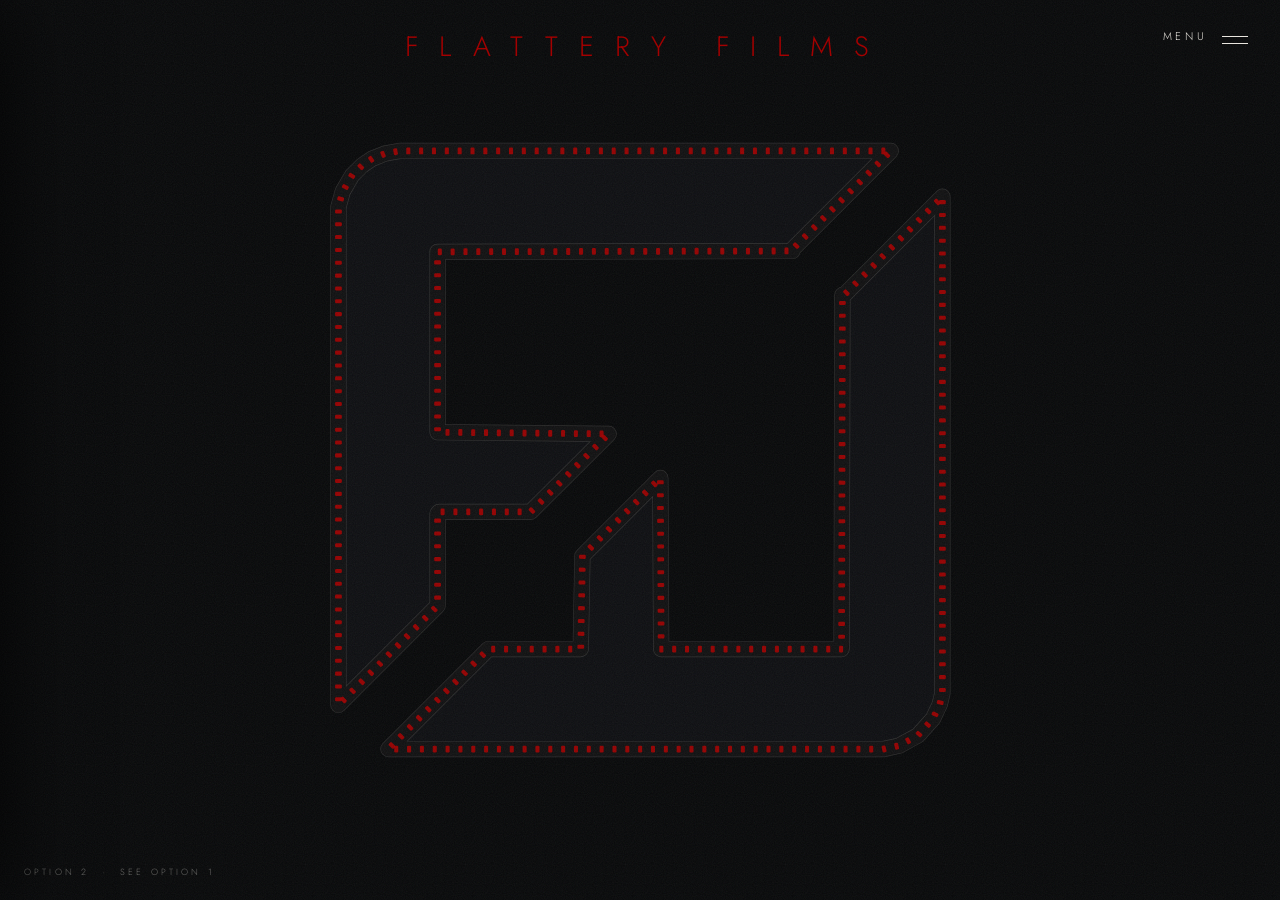
==== option-2/index.html @ 68438671 "Add option 2: a write-up screen opens every section Lives in option-2/ (preview.wilbeaucher.com/opti" ====
<!DOCTYPE html>
<html lang="en">
<head>
<meta charset="utf-8">
<meta name="viewport" content="width=device-width, initial-scale=1">
<meta name="robots" content="noindex">
<title>Flattery Films — option 2</title>
<link rel="stylesheet" href="site.css">
</head>
<body>
<div id="app"></div>
<div class="grain"></div>
<a class="option-tag" href="../">OPTION 2 &nbsp;·&nbsp; SEE OPTION 1</a>
<div class="cut"></div>
<script src="site.js"></script>
</body>
</html>
---- option-2/site.css ----
@import url('https://fonts.googleapis.com/css2?family=Jost:wght@300;400&display=swap');

/* =====================================================================
   FLATTERY FILMS — shared styles (every page loads this file)
   ===================================================================== */
:root{
  --bg:#08090a; --ink:#e9e6df; --dim:rgba(233,230,223,.65); --faint:rgba(233,230,223,.42);
  --line:rgba(233,230,223,.14); --panel:#0b0c0d; --red:#A30101;
}
*{box-sizing:border-box;margin:0;padding:0}
body{background:var(--bg);color:var(--ink);font-family:"Jost",system-ui,sans-serif;font-weight:300;min-height:100vh;overflow-x:hidden}
a{color:inherit}

/* wordmark — always links home */
.wordmark{position:fixed;top:26px;left:50%;transform:translateX(-50%);z-index:30;
  color:var(--red);text-decoration:none;font-weight:300;font-size:28px;letter-spacing:.75em;padding-left:.52em;
  white-space:nowrap;transition:opacity .4s}
.wordmark:hover{opacity:.75}
.open .wordmark{opacity:0;pointer-events:none}

/* menu button */
.burger{position:fixed;top:28px;right:32px;z-index:30;background:none;border:0;cursor:pointer;
  color:var(--ink);display:flex;align-items:center;gap:14px;font:inherit;font-size:11px;letter-spacing:.35em}
.burger i{display:block;width:26px;height:1px;background:currentColor;position:relative}
.burger i::after{content:"";position:absolute;left:0;top:7px;width:26px;height:1px;background:currentColor}

/* menu panel */
.nav{position:fixed;inset:0 auto 0 0;width:min(560px,100%);background:var(--panel);z-index:40;
  transform:translateX(-100%);transition:transform .7s cubic-bezier(.7,0,.2,1);overflow-y:auto;box-shadow:0 0 80px rgba(0,0,0,.8)}
.open .nav{transform:none}
.scrim{position:fixed;inset:0;background:rgba(0,0,0,.25);opacity:0;pointer-events:none;transition:opacity .6s;z-index:35}
.open .scrim{opacity:1;pointer-events:auto}
.close{position:absolute;top:28px;right:32px;width:22px;height:22px;background:none;border:0;cursor:pointer}
.close::before,.close::after{content:"";position:absolute;left:0;top:50%;width:100%;height:1px;background:var(--ink);transform:rotate(45deg)}
.close::after{transform:rotate(-45deg)}
.nav-home{position:absolute;top:30px;left:44px;font-size:15px;letter-spacing:.35em;color:var(--red);text-decoration:none}

.list{margin-top:120px;border-top:1px solid var(--line)}
.item{border-bottom:1px solid var(--line)}
.head{width:100%;display:flex;justify-content:space-between;align-items:center;background:none;border:0;color:var(--ink);
  cursor:pointer;padding:30px 44px;font:inherit;font-size:15px;letter-spacing:.42em;text-align:left;transition:color .3s}
.head:hover{color:#fff}
.chev{width:9px;height:9px;border-right:1px solid var(--dim);border-bottom:1px solid var(--dim);transform:rotate(45deg) translateY(-3px);transition:transform .4s}
.item.is-open .chev{transform:rotate(-135deg) translateY(-3px)}
.body{display:grid;grid-template-rows:0fr;transition:grid-template-rows .55s ease}
.item.is-open .body{grid-template-rows:1fr}
.body>div{overflow:hidden}
.inner{padding:0 44px 34px;color:var(--dim);font-size:14px;line-height:1.7;letter-spacing:.03em}
.stills{display:grid;grid-template-columns:repeat(3,1fr);gap:10px;margin-top:4px;padding-bottom:20px}
.stills a,.stills span{display:block;aspect-ratio:3/4;position:relative;text-decoration:none;
  background:linear-gradient(160deg,#25272a,#121314) center/cover}
.stills a{filter:grayscale(1) brightness(1.15);transition:filter .5s}
.stills a:hover{filter:none}
.stills b{position:absolute;left:0;bottom:-20px;font-weight:300;font-size:10px;letter-spacing:.25em;color:var(--dim);white-space:nowrap}
.stills span{opacity:.45}

/* WHO in the menu: portrait thumbnails, name underneath (DARK-style) */
.people{display:grid;grid-template-columns:repeat(3,1fr);gap:22px 12px;margin-top:4px;padding-bottom:6px}
.people a{display:block;text-decoration:none}
.people i{display:block;aspect-ratio:3/4;background:#121314 center/cover;filter:grayscale(1) brightness(1.15);transition:filter .5s}
.people a:hover i,.people a:focus-visible i{filter:none}
.people b{display:block;margin-top:10px;font-weight:300;font-size:10px;line-height:1.7;letter-spacing:.25em;color:var(--dim);transition:color .3s}
.people a:hover b{color:#fff}
.people a.here b{color:var(--ink)}
.people a.here b::before{content:"";display:inline-block;width:12px;height:1px;background:var(--red);vertical-align:middle;margin-right:8px}
.inner .more{display:inline-block;margin-top:14px;color:var(--ink);text-decoration:none;font-size:10px;letter-spacing:.35em;border-bottom:1px solid var(--red);padding-bottom:5px}

.plain{list-style:none;padding:36px 44px}
.plain a,.plain span{display:inline-block;color:var(--ink);text-decoration:none;font-size:15px;letter-spacing:.42em;padding:9px 0;transition:opacity .3s}
.plain a:hover{opacity:.6}
.soon{opacity:.3;cursor:default}
.soon::after{content:" · soon";font-size:10px;letter-spacing:.25em}

@media (max-width:560px){
  .wordmark{font-size:12px;letter-spacing:.42em;padding-left:.42em;top:30px;left:24px;transform:none}
  .head,.plain{padding-left:24px;padding-right:24px}
  .inner{padding:0 24px 30px}
  .burger{right:20px}.close{right:20px}.nav-home{left:24px}
}

/* =====================================================================
   HOME — film-strip logo (index.html on the site)
   ===================================================================== */
.hero{min-height:100vh;display:grid;place-items:center}
#logo{width:min(86vmin,720px);aspect-ratio:1;display:block;touch-action:none}
.lightbox{position:fixed;inset:0;z-index:50;background:rgba(5,5,6,.92);display:grid;place-items:center;
  opacity:0;pointer-events:none;transition:opacity .5s;cursor:zoom-out;padding:24px}
.lightbox.show{opacity:1;pointer-events:auto}
.lightbox figure{max-width:min(1000px,100%);text-align:center}
.lightbox img{max-width:100%;max-height:68vh;display:block;margin:0 auto;box-shadow:0 30px 80px rgba(0,0,0,.6)}
.lightbox p{margin-top:22px;color:var(--dim);font-size:14px;letter-spacing:.08em;line-height:1.7}
.story-link{display:inline-block;margin-top:18px;color:var(--ink);font-size:11px;letter-spacing:.38em;text-decoration:none;
  border-bottom:1px solid var(--red);padding-bottom:6px;cursor:pointer}
.story-link:hover{color:#fff}

/* =====================================================================
   SCROLL STORY — projects + WHO (what/thin-space/index.html on the site)
   ===================================================================== */
html.snap{scroll-snap-type:y mandatory}
.step{height:100vh;scroll-snap-align:start}

/* background stills */
.bg{position:fixed;inset:0;background:#0d0e10 center/cover no-repeat;opacity:0;transform:scale(1.08);
   transition:opacity 1.6s ease, transform 9s ease-out;filter:saturate(1.05) contrast(1.06) brightness(.9)}
.bg.on{opacity:1;transform:scale(1)}
.shade{position:fixed;inset:0;pointer-events:none;
  background:linear-gradient(90deg,rgba(6,6,7,.85) 0%,rgba(6,6,7,.45) 42%,rgba(6,6,7,0) 70%),
             radial-gradient(ellipse at center,rgba(0,0,0,0) 45%,rgba(0,0,0,.6) 100%)}
.grain{position:fixed;inset:-50%;pointer-events:none;opacity:.07;animation:grain 1.2s steps(6) infinite;
  background-image:url("data:image/svg+xml,%3Csvg xmlns='http://www.w3.org/2000/svg' width='160' height='160'%3E%3Cfilter id='n'%3E%3CfeTurbulence type='fractalNoise' baseFrequency='.9' numOctaves='2'/%3E%3C/filter%3E%3Crect width='100%25' height='100%25' filter='url(%23n)'/%3E%3C/svg%3E")}
@keyframes grain{0%{transform:translate(0,0)}25%{transform:translate(-3%,2%)}50%{transform:translate(2%,-3%)}75%{transform:translate(-2%,-1%)}100%{transform:translate(0,0)}}

/* breadcrumb (way back) */
.crumb{position:fixed;top:80px;left:7vw;z-index:20;font-size:10px;letter-spacing:.35em;color:var(--faint)}
.crumb a,.crumb button{text-decoration:none;color:var(--dim);background:none;border:0;font:inherit;letter-spacing:inherit;cursor:pointer}
.crumb a:hover,.crumb button:hover{color:var(--ink)}

/* chapter text */
.copy{position:fixed;left:7vw;bottom:19vh;width:min(500px,86vw);z-index:10}
.chap{position:absolute;left:0;bottom:0;width:100%;opacity:0;transform:translateY(28px);pointer-events:none;
      transition:opacity .9s ease, transform 1.1s cubic-bezier(.2,.7,.2,1)}
.chap.on{opacity:1;transform:none;pointer-events:auto;transition-delay:.35s}
.chap.gone{transform:translateY(-28px)}
.kicker{font-size:11px;letter-spacing:.38em;color:var(--dim);margin-bottom:22px}
.kicker::before{content:"";display:inline-block;width:26px;height:1px;background:var(--red);vertical-align:middle;margin-right:14px}
.chap h2{font-weight:300;font-size:clamp(26px,3.6vw,46px);line-height:1.25;letter-spacing:.5em;margin-bottom:26px;
         transition:letter-spacing 1.6s cubic-bezier(.2,.7,.2,1)}
.chap.on h2{letter-spacing:.24em}
.chap p{font-size:15px;line-height:1.85;letter-spacing:.04em;color:rgba(233,230,223,.78)}
.chap .credits{margin-top:22px;font-size:10px;letter-spacing:.32em;color:var(--faint)}
.chap .credits b{font-weight:300;color:var(--ink)}

/* LISTEN — Will's voice telling the story behind the still */
.listen{margin-top:26px;display:inline-flex;align-items:center;gap:12px;background:none;border:0;color:var(--ink);
  font:inherit;font-size:10px;letter-spacing:.35em;cursor:pointer}
.listen::before{content:"";width:0;height:0;border-left:7px solid var(--red);border-top:5px solid transparent;border-bottom:5px solid transparent}
.listen.playing::before{width:7px;height:9px;border:0;border-left:2px solid var(--red);border-right:2px solid var(--red);box-sizing:border-box}
.listen.soon{opacity:.38;cursor:default}

/* a name or phrase marked with a hand-drawn red stroke */
.mark{position:relative;white-space:nowrap;color:var(--ink)}
.mark svg{position:absolute;left:-3%;bottom:-7px;width:106%;height:10px;overflow:visible}
.mark path{fill:none;stroke:var(--red);stroke-width:1.4;stroke-linecap:round;stroke-dasharray:200;stroke-dashoffset:200;transition:stroke-dashoffset 1.4s ease .9s}
.chap.on .mark path{stroke-dashoffset:0}

/* chapter counter (right) */
.count{position:fixed;right:34px;top:50%;transform:translateY(-50%);z-index:10;display:flex;flex-direction:column;align-items:center;gap:14px;
       font-size:10px;letter-spacing:.3em;color:var(--dim)}
.count i{display:block;width:1px;height:110px;background:var(--line);position:relative}
.count i b{position:absolute;left:0;top:0;width:1px;background:var(--red);transition:height .9s ease}

/* next chapter hint (bottom) */
.next{position:fixed;left:50%;bottom:34px;transform:translateX(-50%);z-index:10;background:none;border:0;color:var(--dim);
      font:inherit;font-size:10px;letter-spacing:.38em;cursor:pointer;display:flex;flex-direction:column;align-items:center;gap:14px;transition:opacity .6s}
.next:hover{color:var(--ink)}
.pill{width:13px;height:24px;border:1px solid var(--faint);border-radius:8px;position:relative}
.pill::after{content:"";position:absolute;left:50%;top:4px;width:3px;height:5px;margin-left:-1.5px;border-radius:2px;background:var(--ink);animation:pill 2s ease-in-out infinite}
@keyframes pill{0%{transform:translateY(0);opacity:1}70%{transform:translateY(9px);opacity:0}100%{opacity:0}}
.last .next{opacity:0;pointer-events:none}

/* end card */
.end-links{display:flex;gap:34px;margin-top:30px;flex-wrap:wrap}
.end-links a,.end-links button{background:none;border:0;font:inherit;color:var(--ink);text-decoration:none;font-size:11px;letter-spacing:.38em;cursor:pointer;
  padding-bottom:6px;border-bottom:1px solid var(--red)}
.end-links a:hover,.end-links button:hover{opacity:.7}

@media (max-width:700px){
  .shade{background:linear-gradient(0deg,rgba(6,6,7,.9) 0%,rgba(6,6,7,.5) 45%,rgba(6,6,7,.1) 75%)}
  .copy{left:24px;bottom:15vh;width:calc(100vw - 48px)}
  .crumb{left:24px;top:70px}
  .count{display:none}
}
@media (prefers-reduced-motion:reduce){.bg,.chap,.chap h2{transition:opacity .6s}.grain,.pill::after{animation:none}}

/* =====================================================================
   SINGLE-SCREEN PAGES — where/, mood/, contact/, stories/, 404
   ===================================================================== */
.screen{position:fixed;inset:0;overflow:hidden}
.screen .film,.screen .still{position:absolute;inset:0;width:100%;height:100%;object-fit:cover;
  background:#0d0e10 center/cover no-repeat;filter:saturate(1.05) contrast(1.06) brightness(.85);transition:opacity .6s ease}
.screen .film.dip{opacity:0}
.screen-copy{position:absolute;left:7vw;bottom:17vh;width:min(600px,86vw);z-index:5}
.screen h2{font-weight:300;font-size:clamp(28px,4vw,52px);line-height:1.25;letter-spacing:.24em;margin-bottom:30px}
.btn-line{display:inline-block;background:none;border:0;font:inherit;color:var(--ink);text-decoration:none;font-size:11px;
  letter-spacing:.38em;cursor:pointer;padding-bottom:6px;border-bottom:1px solid var(--red)}
.btn-line:hover{color:#fff}

/* where — a word for each world, its clip plays behind */
.words{list-style:none;display:flex;flex-direction:column;gap:4px}
.words button{background:none;border:0;font:inherit;color:var(--faint);font-size:clamp(18px,2.2vw,26px);letter-spacing:.5em;
  cursor:pointer;padding:6px 0;text-align:left;transition:color .4s,letter-spacing .9s cubic-bezier(.2,.7,.2,1)}
.words button:hover{color:var(--dim)}
.words button.on{color:var(--ink);letter-spacing:.62em}
.words button.on::before{content:"";display:inline-block;width:26px;height:1px;background:var(--red);vertical-align:middle;margin-right:16px}
.where .line{margin-top:24px;font-size:14px;line-height:1.8;letter-spacing:.04em;color:var(--dim);min-height:1.8em}

/* mood — the reel */
.mood .shade,.mood .screen-copy h2,.mood .kicker{transition:opacity 1s ease}
.mood.watching .shade,.mood.watching h2,.mood.watching .kicker{opacity:0}
.mood.watching .film{filter:none}

/* contact */
.contact .screen-copy{width:min(760px,86vw)}
.contact h2{font-size:clamp(22px,3vw,40px)}
.contact .still{filter:grayscale(.4) brightness(.45)}
.contact .email{display:inline-block;font-size:clamp(16px,2.4vw,28px);letter-spacing:.2em;color:var(--ink);text-decoration:none;
  border-bottom:1px solid var(--red);padding-bottom:8px;margin-bottom:36px;word-break:break-all}
.socials{list-style:none;display:flex;gap:30px;flex-wrap:wrap}
.socials a{font-size:11px;letter-spacing:.38em;color:var(--dim);text-decoration:none;transition:color .3s}
.socials a:hover{color:var(--ink)}

/* stories — an index of every chapter */
.stories .still{opacity:0}
.stories .still.on{opacity:1}
.stories .screen-copy{bottom:12vh}
.rows{list-style:none;max-height:40vh;overflow-y:auto;border-top:1px solid var(--line)}
.rows a,.rows span{display:flex;gap:18px;align-items:baseline;padding:14px 0;border-bottom:1px solid var(--line);text-decoration:none;
  color:var(--dim);font-size:11px;letter-spacing:.3em;transition:color .3s,padding .5s cubic-bezier(.2,.7,.2,1)}
.rows a:hover{color:#fff;padding-left:12px}
.rows b{font-weight:400;color:#c8161a;min-width:2.6em}
.rows span{opacity:.4}

/* switching pages: a quick fade to black */
.cut{position:fixed;inset:0;background:#000;z-index:45;opacity:0;pointer-events:none;transition:opacity .38s ease}
.cutting .cut{opacity:1}

@media (max-width:700px){
  .screen-copy{left:24px;bottom:14vh;width:calc(100vw - 48px)}
  .screen .shade{background:linear-gradient(0deg,rgba(6,6,7,.9) 0%,rgba(6,6,7,.5) 50%,rgba(6,6,7,.15) 80%)}
}


/* =====================================================================
   OPTION 2 — write-up screens that open each section
   ===================================================================== */
.chap.intro{width:min(660px,86vw);max-height:calc(100vh - 19vh - 150px);overflow-y:auto;scrollbar-width:none}
.chap.intro::-webkit-scrollbar{display:none}
.chap.intro h2{margin-bottom:22px}
.chap .lede{font-size:17px;line-height:1.6;letter-spacing:.16em;text-transform:uppercase;color:var(--ink);margin-bottom:18px}
.chap.intro p:not(.lede){font-size:14.5px;line-height:1.8;margin-bottom:12px}
.chap.intro i{font-style:italic;color:var(--ink)}
.chap .svc{list-style:none;columns:2;column-gap:28px;font-size:11px;line-height:2.2;letter-spacing:.22em;text-transform:uppercase;color:var(--dim)}
.chap .svc li{break-inside:avoid;white-space:nowrap}
.chap .svc li::before{content:"";display:inline-block;width:8px;height:1px;background:var(--red);vertical-align:middle;margin-right:10px}
video.bg{width:100%;height:100%;object-fit:cover}
.option-tag{position:fixed;left:24px;bottom:22px;z-index:25;font-size:9px;letter-spacing:.35em;color:var(--faint);text-decoration:none}
.option-tag:hover{color:var(--ink)}
@media (max-width:700px){ .chap.intro{max-height:calc(100vh - 15vh - 120px)} .chap .svc{columns:1} .option-tag{display:none} }
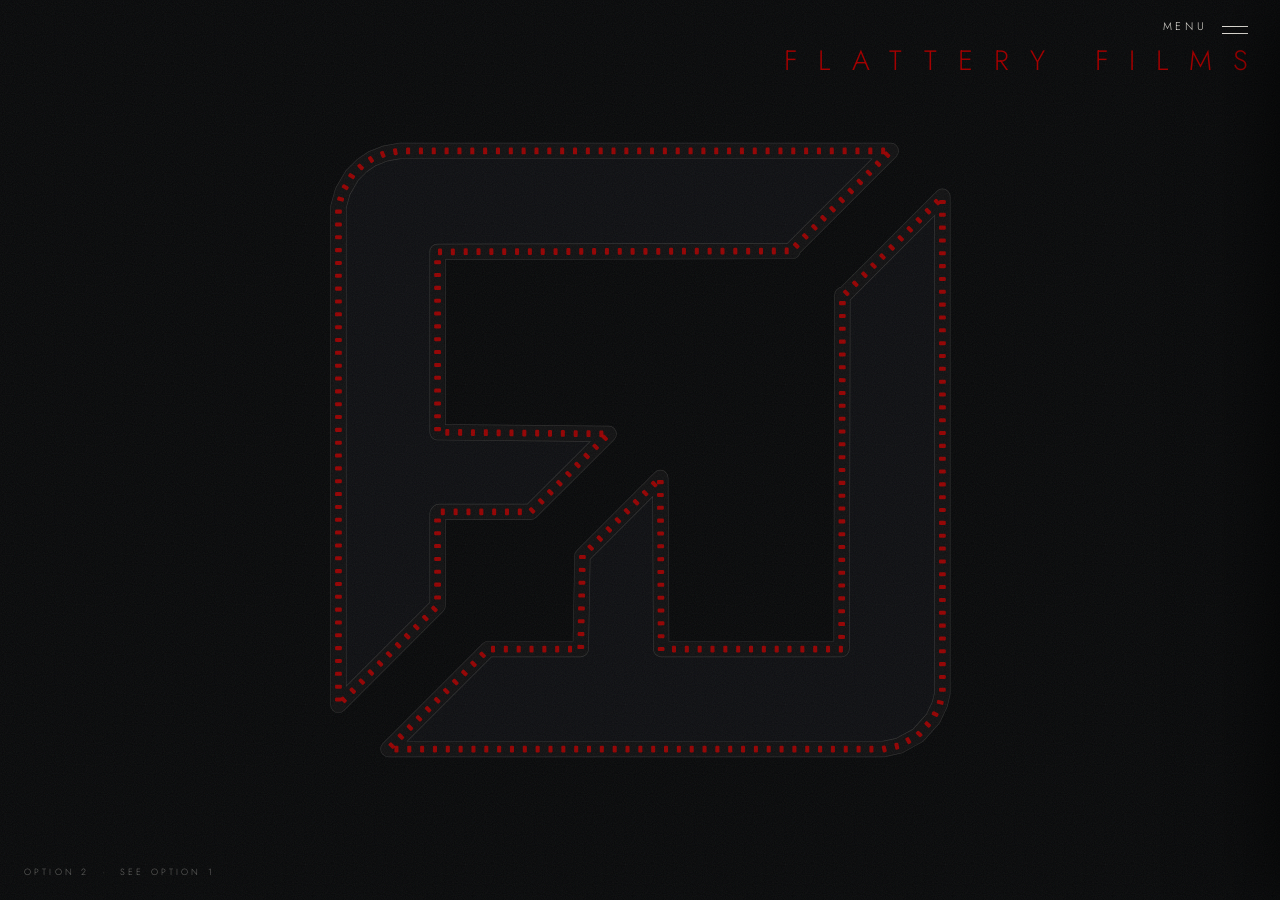
==== commit d08d8615: "Option 2: version tag on site.css/site.js so browsers fetch the newest copy Co-Authored-By: Claude O" ====
--- a/option-2/index.html
+++ b/option-2/index.html
@@ -5,13 +5,13 @@
 <meta name="viewport" content="width=device-width, initial-scale=1">
 <meta name="robots" content="noindex">
 <title>Flattery Films — option 2</title>
-<link rel="stylesheet" href="site.css">
+<link rel="stylesheet" href="site.css?v=eab3304">
 </head>
 <body>
 <div id="app"></div>
 <div class="grain"></div>
 <a class="option-tag" href="../">OPTION 2 &nbsp;·&nbsp; SEE OPTION 1</a>
 <div class="cut"></div>
-<script src="site.js"></script>
+<script src="site.js?v=eab3304"></script>
 </body>
 </html>
--- a/option-2/site.css
+++ b/option-2/site.css
@@ -246,3 +246,73 @@
 .option-tag{position:fixed;left:24px;bottom:22px;z-index:25;font-size:9px;letter-spacing:.35em;color:var(--faint);text-decoration:none}
 .option-tag:hover{color:var(--ink)}
 @media (max-width:700px){ .chap.intro{max-height:calc(100vh - 15vh - 120px)} .chap .svc{columns:1} .option-tag{display:none} }
+
+/* WHO, DARK-style: each person opens out of the dark in a soft circle,
+   and a name tag (name · dot · dotted line · number) is pinned on the photo */
+@property --r{syntax:"<percentage>";inherits:false;initial-value:0%}
+.iris .bg{opacity:1;--r:0%;
+  -webkit-mask-image:radial-gradient(circle at 50% 42%,#000 calc(var(--r) - 14%),transparent var(--r));
+          mask-image:radial-gradient(circle at 50% 42%,#000 calc(var(--r) - 14%),transparent var(--r));
+  transition:--r 0s 1.9s, transform 9s ease-out}
+.iris .bg.on{--r:150%;z-index:1;transition:--r 1.9s cubic-bezier(.55,0,.2,1), transform 9s ease-out}
+.pins{position:fixed;inset:0;pointer-events:none;z-index:6}
+.pin{position:absolute;transform:translateX(-50%);display:flex;flex-direction:column;align-items:center;gap:9px;opacity:0;transition:opacity .6s ease}
+.pin.on{opacity:1;transition:opacity 1s ease 1.3s}
+.pin b{font-weight:400;font-size:11px;letter-spacing:.32em;padding-left:.32em;color:var(--ink);text-shadow:0 1px 8px rgba(0,0,0,.6)}
+.pin i{width:8px;height:8px;border-radius:50%;background:var(--ink);box-shadow:0 0 0 4px rgba(233,230,223,.16),0 0 16px rgba(255,255,255,.55)}
+.pin em{width:1px;height:72px;background:repeating-linear-gradient(to bottom,rgba(233,230,223,.7) 0 2px,transparent 2px 5px)}
+.pin span{font-size:10px;letter-spacing:.3em;padding-left:.3em;color:var(--dim)}
+@media (max-width:700px){ .pins{display:none} }
+.iris .shade{background:linear-gradient(90deg,rgba(6,6,7,.92) 0%,rgba(6,6,7,.66) 38%,rgba(6,6,7,.12) 72%),
+  linear-gradient(0deg,rgba(6,6,7,.65) 0%,rgba(6,6,7,0) 42%),radial-gradient(ellipse at center,rgba(0,0,0,0) 50%,rgba(0,0,0,.55) 100%)}
+.iris .bg{filter:saturate(1) contrast(1.05) brightness(.8)}
+.iris .shade{z-index:2}
+
+/* full bios on the team screens: a slightly narrower reading column than the write-ups */
+.iris .chap.intro:not(:first-child){width:min(600px,86vw)}
+
+.chap.more{-webkit-mask-image:linear-gradient(to bottom,#000 calc(100% - 70px),transparent);mask-image:linear-gradient(to bottom,#000 calc(100% - 70px),transparent)}
+.chap .lede + p a,.chap p a{color:var(--ink);text-decoration:none;border-bottom:1px solid var(--red)}
+
+/* =====================================================================
+   OPTION 2 · creed menu + header on the right (Figma, 24 Nov 2026)
+   ===================================================================== */
+/* header: MENU on top, the FLATTERY FILMS wordmark under it, both right-aligned */
+.burger{top:18px;right:32px}
+.wordmark{top:40px;right:32px;left:auto;transform:none;padding-left:0;margin-right:-.75em}
+/* the menu panel slides in from the right */
+.nav{inset:0 0 0 auto;transform:translateX(100%)}
+.open .nav{transform:none}
+/* items that go straight to a page are links, not accordions */
+a.head{text-decoration:none}
+/* ROLL CAMERA: the services list in two columns, small spaced-out lettering */
+.svc-menu{list-style:none;columns:2;column-gap:24px;font-size:10px;line-height:2.3;letter-spacing:.24em;text-transform:uppercase;color:var(--dim);padding:2px 0 4px}
+.svc-menu li{break-inside:avoid;white-space:nowrap}
+.inner .more{display:inline-block;margin-top:26px}
+/* photos: a dark gradient on both sides. Left behind the text (as before), a lighter one on the right
+   behind the header, and the middle of the photo stays bright */
+.shade{background:linear-gradient(90deg,rgba(6,6,7,.85) 0%,rgba(6,6,7,.45) 42%,rgba(6,6,7,0) 70%),
+  linear-gradient(270deg,rgba(6,6,7,.55) 0%,rgba(6,6,7,.22) 16%,rgba(6,6,7,0) 32%),
+  radial-gradient(ellipse at center,rgba(0,0,0,0) 45%,rgba(0,0,0,.6) 100%)}
+.iris .shade{background:linear-gradient(90deg,rgba(6,6,7,.92) 0%,rgba(6,6,7,.66) 38%,rgba(6,6,7,.12) 72%),
+  linear-gradient(270deg,rgba(6,6,7,.55) 0%,rgba(6,6,7,.22) 16%,rgba(6,6,7,0) 32%),
+  linear-gradient(0deg,rgba(6,6,7,.65) 0%,rgba(6,6,7,0) 42%),radial-gradient(ellipse at center,rgba(0,0,0,0) 50%,rgba(0,0,0,.55) 100%)}
+@media (max-width:700px){
+  .shade,.iris .shade{background:linear-gradient(0deg,rgba(6,6,7,.9) 0%,rgba(6,6,7,.5) 45%,rgba(6,6,7,.1) 75%),
+    linear-gradient(180deg,rgba(6,6,7,.6) 0%,rgba(6,6,7,0) 18%)}
+}
+@media (max-width:560px){
+  .burger{top:18px;right:20px}
+  .wordmark{top:42px;right:20px;left:auto;margin-right:-.42em}
+  .svc-menu{columns:1}
+}
+
+/* reel buttons on a team member's panel, and the full-screen player they open */
+.reels{display:flex;flex-direction:column;gap:12px;margin-top:22px;align-items:flex-start}
+.reel{background:none;border:0;color:var(--ink);font:inherit;font-size:10px;letter-spacing:.32em;cursor:pointer;display:flex;align-items:center;gap:12px;padding:0}
+.reel span{width:0;height:0;border-left:7px solid var(--red);border-top:5px solid transparent;border-bottom:5px solid transparent}
+.reel:hover{opacity:.7}
+.player{position:fixed;inset:0;z-index:60;background:rgba(4,4,5,.94);display:flex;align-items:center;justify-content:center}
+.player[hidden]{display:none}
+.player video{width:min(88vw,1400px);max-height:80vh;background:#000}
+.player-x{position:absolute;top:28px;right:32px;background:none;border:0;color:var(--ink);font:inherit;font-size:11px;letter-spacing:.35em;cursor:pointer}
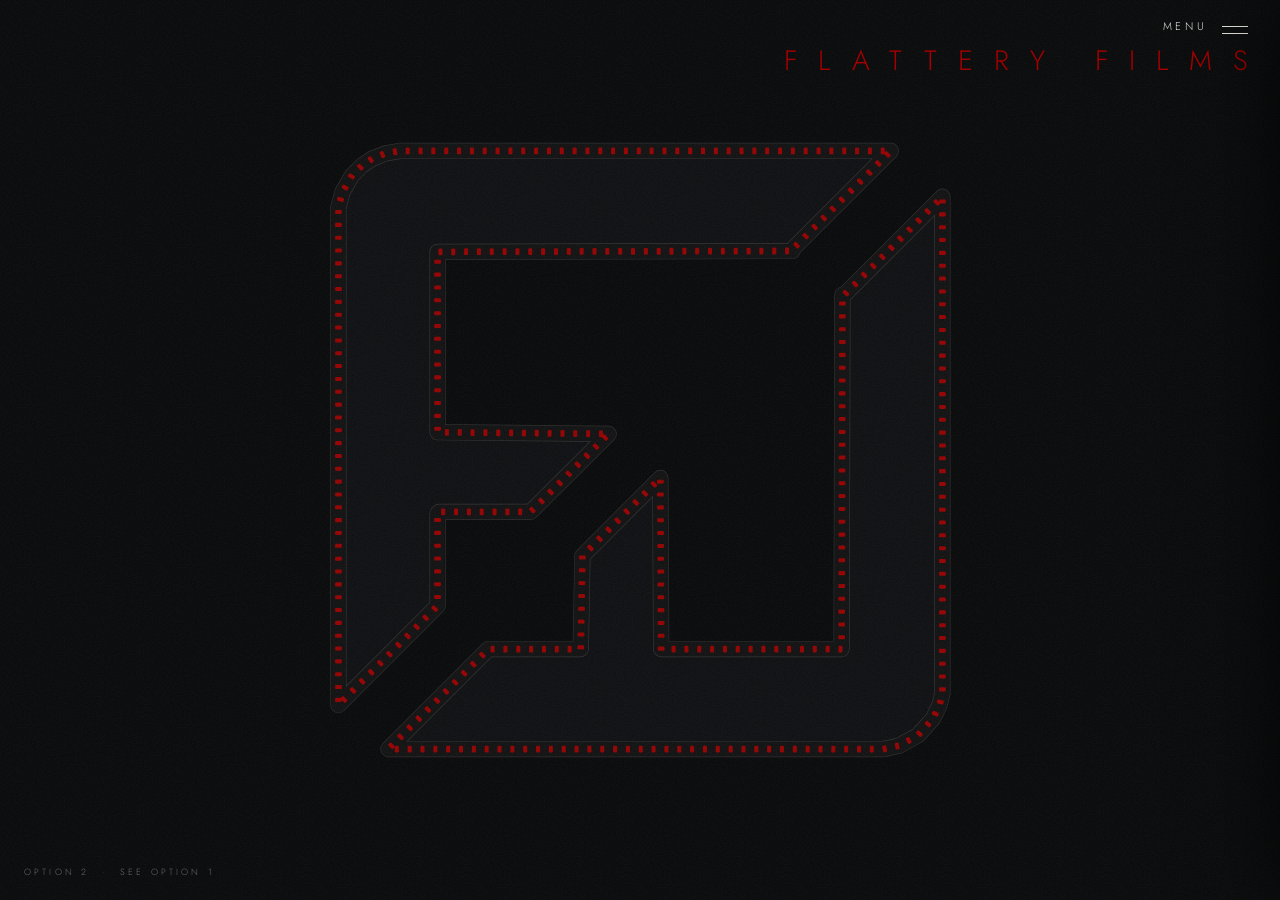
==== commit 426fa2e9: "Option 2: bump version tag Co-Authored-By: Claude Opus 5.5 <noreply@anthropic.com> Claude-Session: h" ====
--- a/option-2/index.html
+++ b/option-2/index.html
@@ -5,13 +5,13 @@
 <meta name="viewport" content="width=device-width, initial-scale=1">
 <meta name="robots" content="noindex">
 <title>Flattery Films — option 2</title>
-<link rel="stylesheet" href="site.css?v=eab3304">
+<link rel="stylesheet" href="site.css?v=6433d35">
 </head>
 <body>
 <div id="app"></div>
 <div class="grain"></div>
 <a class="option-tag" href="../">OPTION 2 &nbsp;·&nbsp; SEE OPTION 1</a>
 <div class="cut"></div>
-<script src="site.js?v=eab3304"></script>
+<script src="site.js?v=6433d35"></script>
 </body>
 </html>
